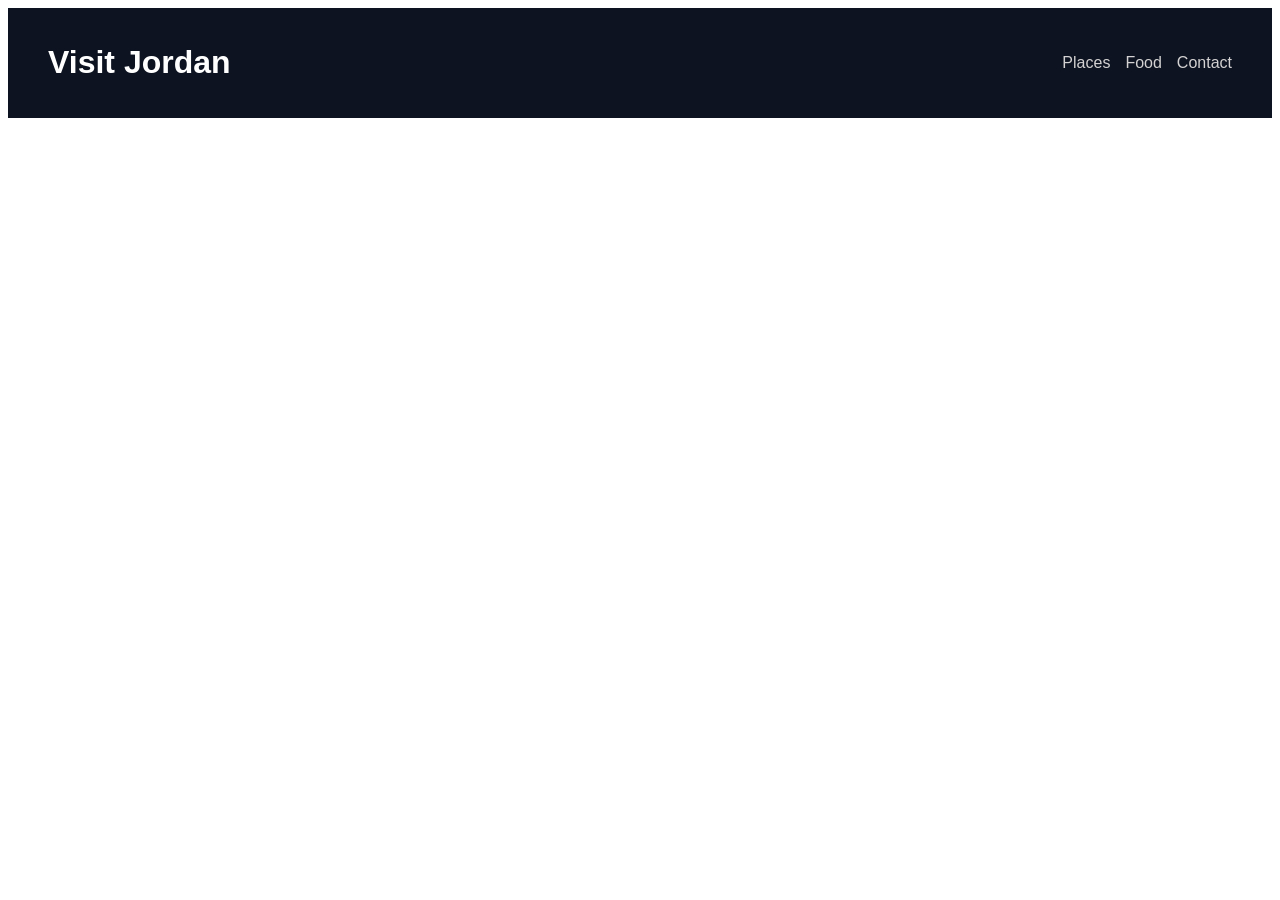
==== task3/suleiman_dajani/index.html @ 0f8c0452 "Add navbar" ====
<html lang="en">
<head>
  <meta charset="UTF-8">
  <meta name="viewport" content="width=device-width, initial-scale=1.0">
  <title>Visit Jordan</title>
  <link rel="stylesheet" href="style.css">
</head>

<body>

<header class="navbar">
  <h1 class="logo">Visit Jordan</h1>
  <span class="nav-links">
    <a href="https://international.visitjordan.com/where-to-go/" class="links">Places</a>
    <a href="https://international.visitjordan.com/page/13/feasting-in-jordan/" class="links">Food</a>
    <a href="https://international.visitjordan.com/page/25/contact-us/" class="links">Contact</a>
  </span>
</header>

</body>
</html>
---- task3/suleiman_dajani/style.css ----
* {
  font-family: Arial, sans-serif;
}

.navbar {
  background-color: #0d1321;
  padding: 15px 40px;
  display: flex;
  justify-content: space-between;
  align-items: center;
}

.logo {
  font-weight: bold;
  color: white;
}

.nav-links {
  display: flex;
  gap: 15px;
}

.links {
  color: rgb(212, 210, 210);
  text-decoration: none;
}
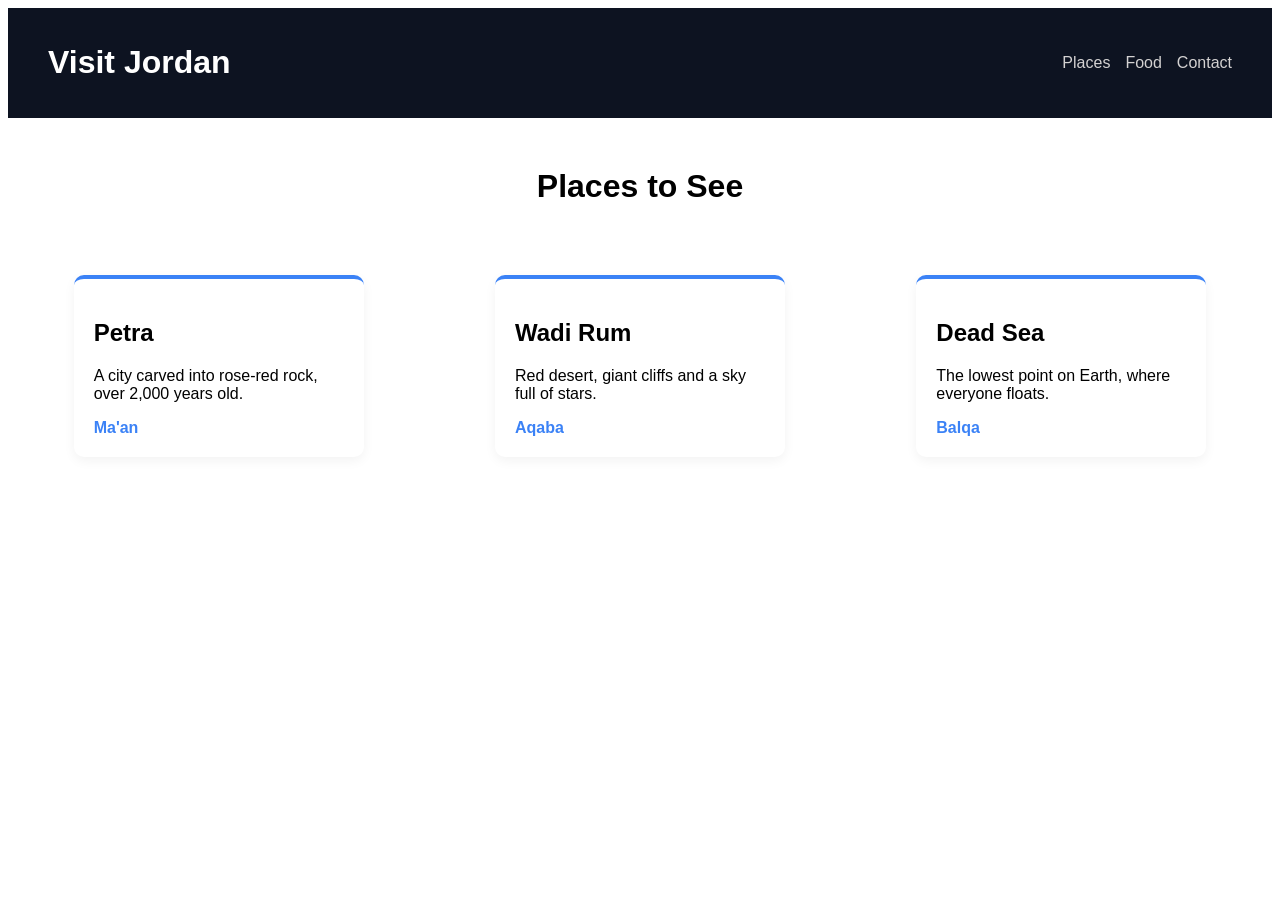
==== commit a1f68f0c: "Add cards section" ====
--- a/task3/suleiman_dajani/index.html
+++ b/task3/suleiman_dajani/index.html
@@ -17,5 +17,29 @@
   </span>
 </header>
 
+<main>
+    <h1 class="title">Places to See</h1>
+
+    <div class="cards-container">
+      <div class="card">
+        <h2>Petra</h2>
+        <p>A city carved into rose-red rock, over 2,000 years old.</p>
+        <a class="location" href="https://en.wikipedia.org/wiki/Ma%27an">Ma'an</a>
+      </div>
+
+      <div class="card">
+        <h2>Wadi Rum</h2>
+        <p>Red desert, giant cliffs and a sky full of stars.</p>
+        <a class="location" href="https://ar.visitjordan.com/wheretogo/aqaba/">Aqaba</a>
+      </div>
+
+      <div class="card">
+        <h2>Dead Sea</h2>
+        <p>The lowest point on Earth, where everyone floats.</p>
+        <a class="location" href="https://welcomejordan.com/about-jordan/jordan-cities/al-balqa-city">Balqa</a>
+      </div>
+    </div>
+</main>
+
 </body>
 </html>
--- a/task3/suleiman_dajani/style.css
+++ b/task3/suleiman_dajani/style.css
@@ -23,4 +23,31 @@
 .links {
   color: rgb(212, 210, 210);
   text-decoration: none;
+}
+
+.title {
+  margin-top: 50px;
+  text-align: center;
+  font-size: 2rem;
+  
+}
+
+.cards-container {
+  margin-top: 70px;
+  display: flex;
+  justify-content: space-around;
+}
+
+.card {
+  border-radius: 10px;
+  padding: 20px;
+  border-top: 4px solid #3b82f6;
+  box-shadow: 0 4px 12px rgba(0, 0, 0, 0.05);
+  width: 250px;
+}
+
+.location {
+  text-decoration: none;
+  color:#3b82f6;
+  font-weight: bold;
 }
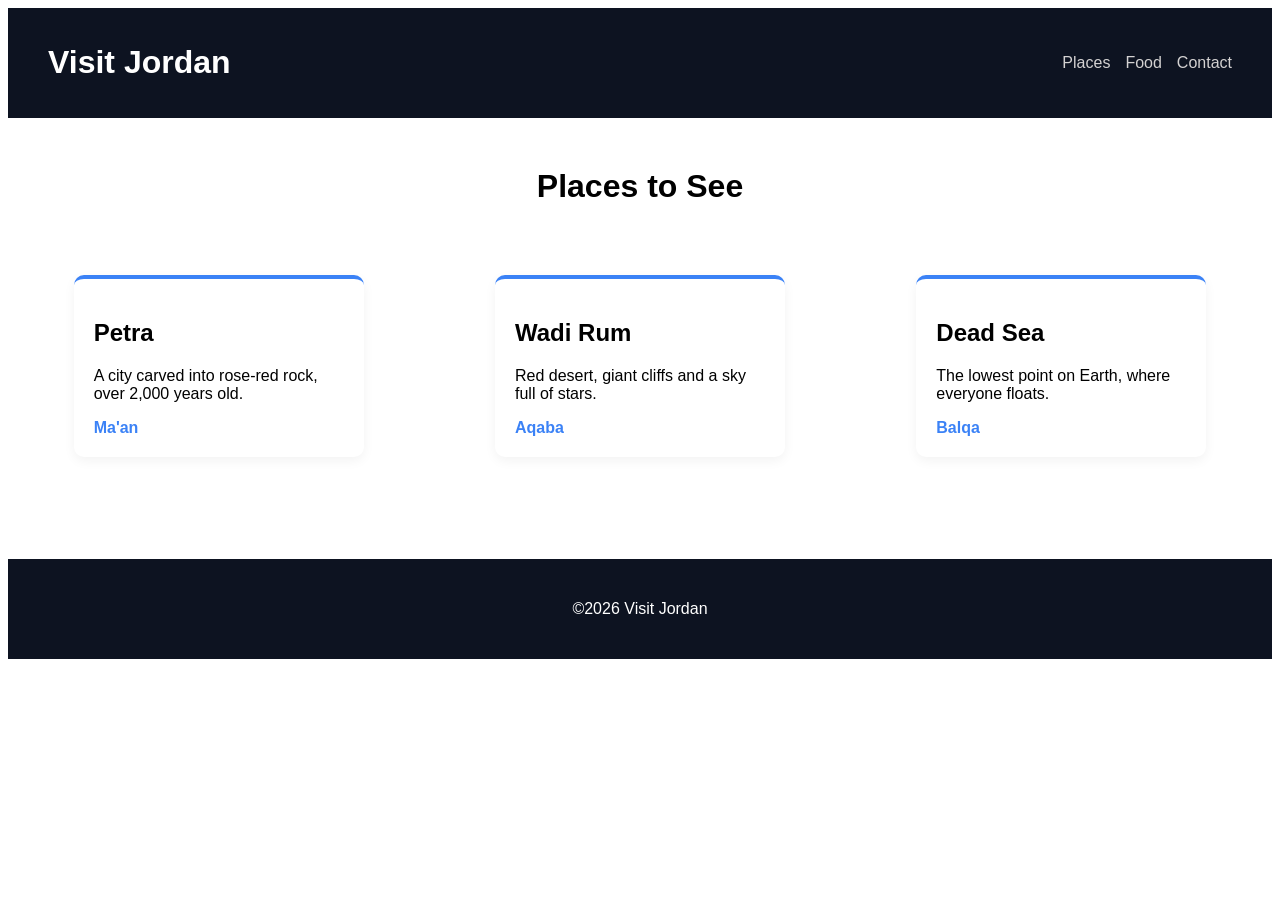
==== commit 8ebb7df8: "Add footer" ====
--- a/task3/suleiman_dajani/index.html
+++ b/task3/suleiman_dajani/index.html
@@ -41,5 +41,9 @@
     </div>
 </main>
 
+<footer class="footer">
+    <p class="copyright">&copy;2026 Visit Jordan</p>
+</footer>
+
 </body>
 </html>
--- a/task3/suleiman_dajani/style.css
+++ b/task3/suleiman_dajani/style.css
@@ -50,4 +50,17 @@
   text-decoration: none;
   color:#3b82f6;
   font-weight: bold;
-}+}
+
+.footer {
+  margin-top: 102px;
+  background-color: #0d1321;
+  display: flex;
+  justify-content: center;
+  align-items: center; 
+  height: 100px;
+}
+
+.copyright {
+  color: white;
+}
